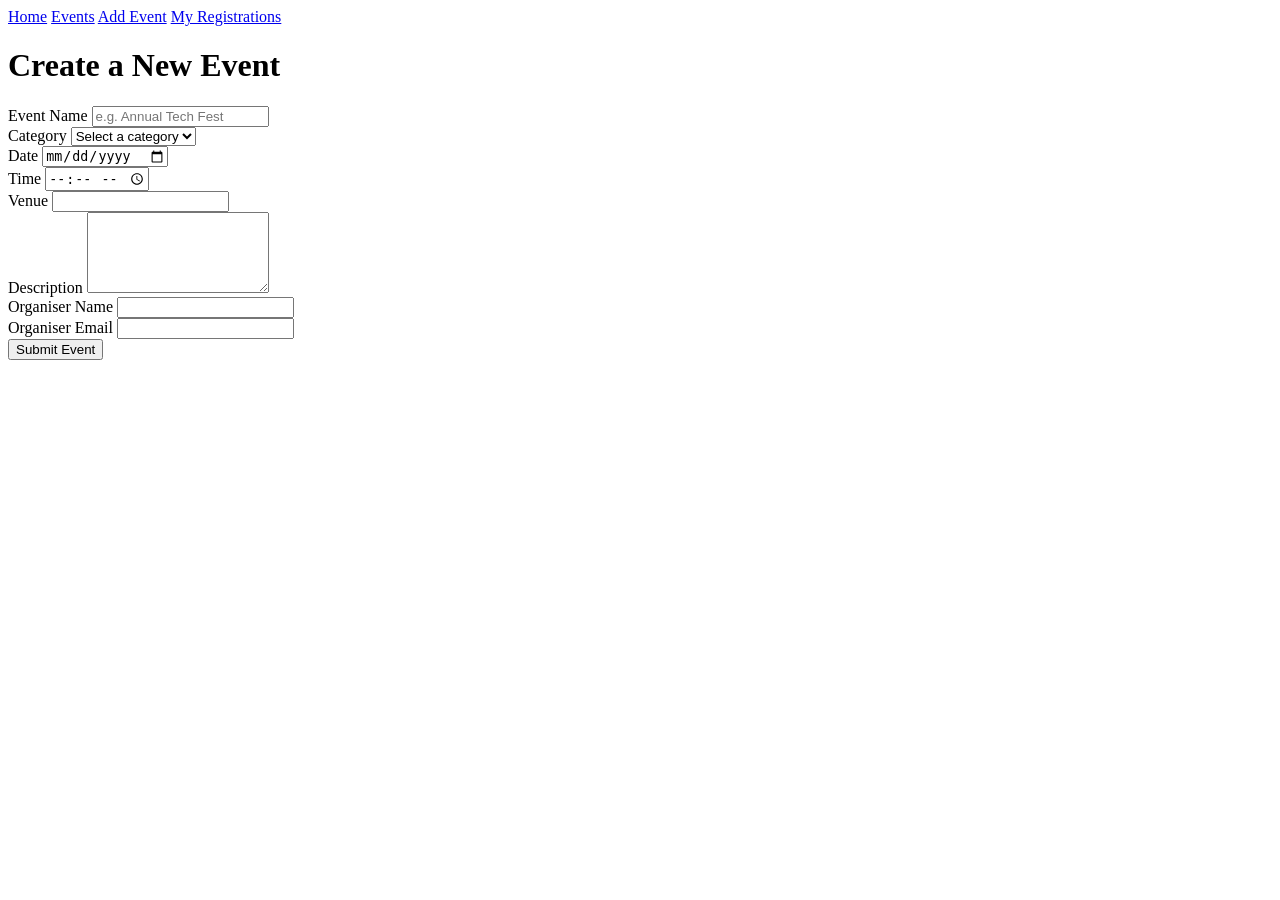
==== add-event.html @ 95e7bf15 "Add files via upload" ====
<!DOCTYPE html>
<html lang="en">
<head>
    <meta charset="UTF-8">
    <meta name="viewport" content="width=device-width, initial-scale=1.0">
    <title>CampusConnect - Add Event</title>
    <!-- Linked CSS for Week 2 -->
    <link rel="stylesheet" href="css/styles.css">
</head>
<body>
    <header>
        <nav>
            <a href="index.html">Home</a>
            <a href="events.html">Events</a>
            <a href="add-event.html">Add Event</a>
            <a href="my-registrations.html">My Registrations</a>
        </nav>
    </header>

    <main>
        <h1>Create a New Event</h1>
        
        <form id="add-event-form">
            <div>
                <label for="event-name">Event Name</label>
                <input type="text" id="event-name" name="eventName" placeholder="e.g. Annual Tech Fest" required>
            </div>

            <div>
                <label for="category">Category</label>
                <select id="category" name="category" required>
                    <option value="" disabled selected>Select a category</option>
                    <option value="fest">Fest</option>
                    <option value="workshop">Workshop</option>
                    <option value="sports">Sports</option>
                    <option value="club">Club</option>
                </select>
            </div>

            <div>
                <label for="event-date">Date</label>
                <input type="date" id="event-date" name="eventDate" required>
            </div>

            <div>
                <label for="event-time">Time</label>
                <input type="time" id="event-time" name="eventTime" required>
            </div>

            <div>
                <label for="venue">Venue</label>
                <input type="text" id="venue" name="venue" required>
            </div>

            <div>
                <label for="description">Description</label>
                <textarea id="description" name="description" rows="5" required></textarea>
            </div>

            <div>
                <label for="org-name">Organiser Name</label>
                <input type="text" id="org-name" name="orgName" required>
            </div>

            <div>
                <label for="org-email">Organiser Email</label>
                <input type="email" id="org-email" name="orgEmail" required>
            </div>

            <button type="submit">Submit Event</button>
        </form>
    </main>
</body>
</html>
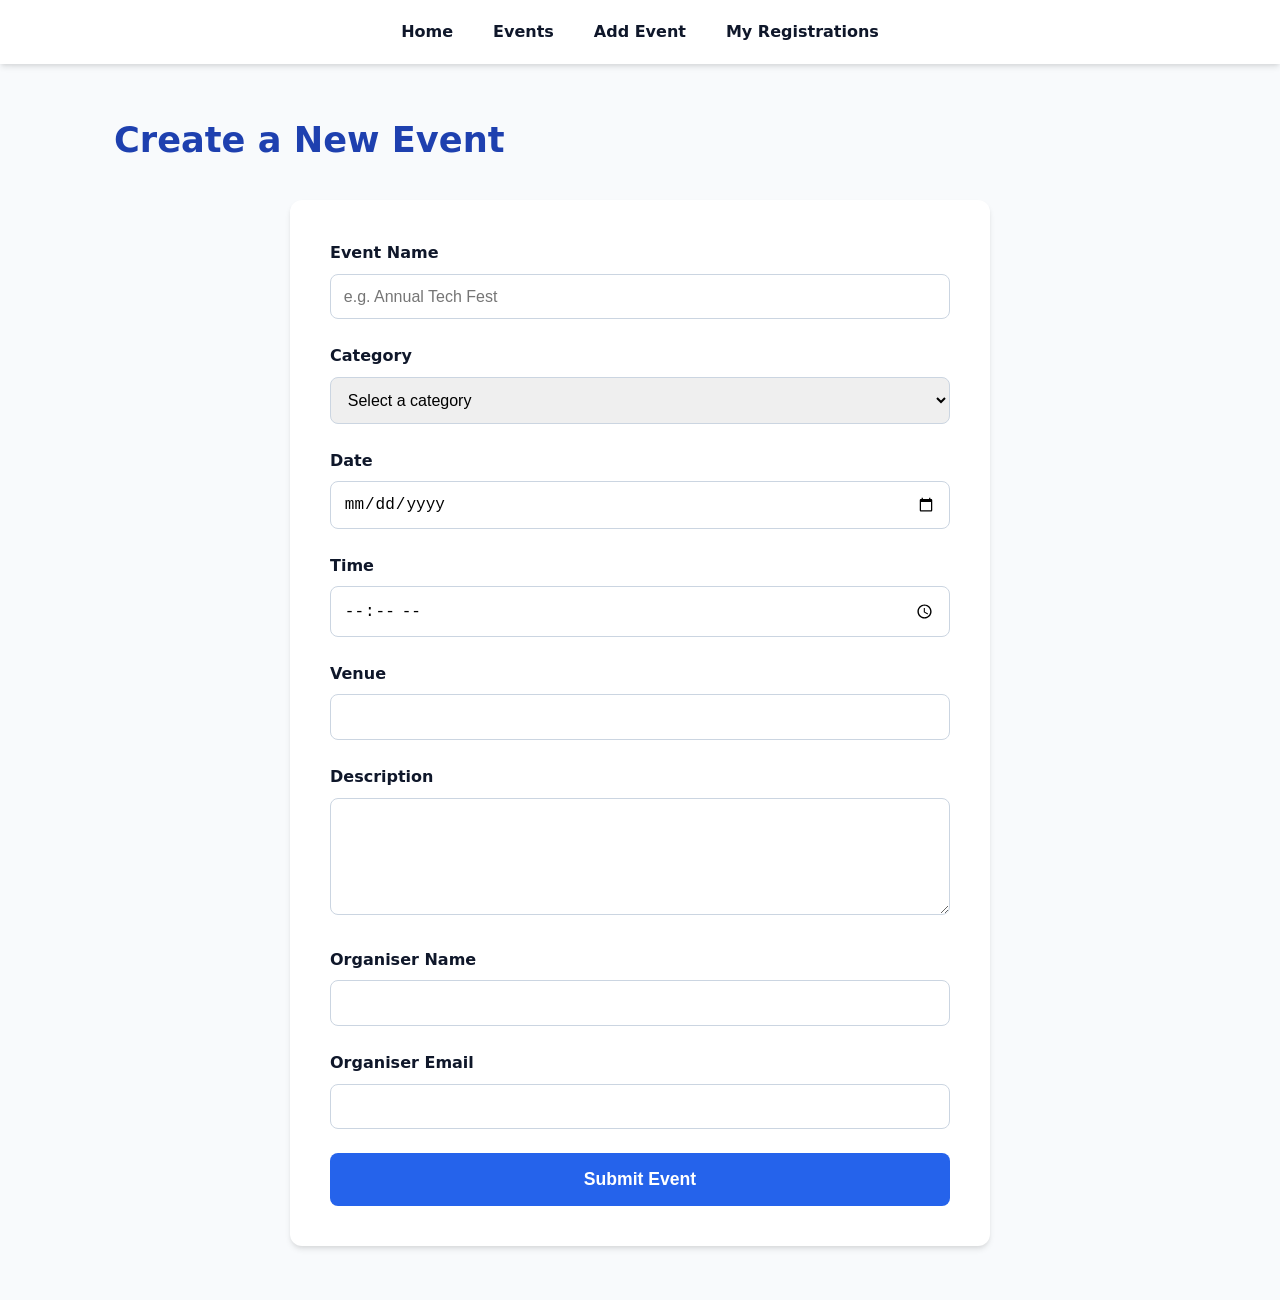
==== commit d913ebfb: "Fix HTML formatting in add-event.html" ====
--- a/add-event.html
+++ b/add-event.html
@@ -72,3 +72,5 @@
     </main>
 </body>
 </html>
+
+
--- a/css/styles.css
+++ b/css/styles.css
@@ -0,0 +1,280 @@
+/* --- CampusConnect Global Styles (Week 2) --- */
+
+/* 1. Design Tokens & Variables */
+:root {
+    --primary: #2563eb;          /* Modern Brand Blue */
+    --secondary: #1e40af;        /* Dark Navy */
+    --accent: #f59e0b;           /* Amber for CTA buttons */
+    --success: #10b981;          /* Green for registration */
+    --bg: #f8fafc;               /* Light grayish blue background */
+    --card-bg: #ffffff;          /* Clean white for cards */
+    --text: #0f172a;             /* Dark slate text */
+    --text-muted: #64748b;       /* Gray for secondary text */
+    --radius: 12px;
+    --shadow: 0 4px 6px -1px rgba(0, 0, 0, 0.1), 0 2px 4px -1px rgba(0, 0, 0, 0.06);
+    --transition: all 0.3s ease;
+}
+
+/* 2. Global Reset */
+* {
+    margin: 0;
+    padding: 0;
+    box-sizing: border-box;
+}
+
+body {
+    font-family: 'Inter', system-ui, -apple-system, sans-serif;
+    background-color: var(--bg);
+    color: var(--text);
+    line-height: 1.6;
+}
+
+/* 3. Navigation Bar */
+header {
+    background-color: var(--card-bg);
+    padding: 1.2rem 0;
+    box-shadow: var(--shadow);
+    position: sticky;
+    top: 0;
+    z-index: 1000;
+}
+
+nav {
+    max-width: 1200px;
+    margin: 0 auto;
+    display: flex;
+    justify-content: center;
+    gap: 2.5rem;
+    padding: 0 1rem;
+}
+
+nav a {
+    text-decoration: none;
+    color: var(--text);
+    font-weight: 600;
+    font-size: 1rem;
+    transition: var(--transition);
+}
+
+nav a:hover {
+    color: var(--primary);
+}
+
+/* 4. Main Container */
+main {
+    max-width: 1100px;
+    margin: 3rem auto;
+    padding: 0 1.5rem;
+}
+
+h1 {
+    font-size: 2.2rem;
+    margin-bottom: 2rem;
+    color: var(--secondary);
+}
+
+/* 5. Home Page (index.html) */
+.hero {
+    background: linear-gradient(135deg, var(--primary), var(--secondary));
+    color: white;
+    padding: 5rem 2rem;
+    border-radius: var(--radius);
+    text-align: center;
+    margin-bottom: 4rem;
+}
+
+.hero h1 {
+    color: white;
+    font-size: 3rem;
+    margin-bottom: 1rem;
+}
+
+.hero p {
+    font-size: 1.2rem;
+    opacity: 0.9;
+    margin-bottom: 2rem;
+}
+
+.hero a {
+    display: inline-block;
+    background: var(--accent);
+    color: white;
+    padding: 1rem 2rem;
+    text-decoration: none;
+    border-radius: 8px;
+    font-weight: bold;
+    transition: transform 0.2s;
+}
+
+.hero a:hover {
+    transform: scale(1.05);
+}
+
+.featured-events article {
+    background: var(--card-bg);
+    padding: 1.5rem;
+    border-radius: var(--radius);
+    margin-bottom: 1rem;
+    box-shadow: var(--shadow);
+    border-left: 6px solid var(--primary);
+}
+
+/* 6. Events List Grid (events.html) */
+.filters {
+    display: flex;
+    gap: 1rem;
+    margin-bottom: 2.5rem;
+    flex-wrap: wrap;
+}
+
+.filters button {
+    padding: 0.6rem 1.2rem;
+    border: none;
+    background: white;
+    border-radius: 20px;
+    font-weight: 600;
+    color: var(--text-muted);
+    cursor: pointer;
+    box-shadow: var(--shadow);
+    transition: var(--transition);
+}
+
+.filters button:hover {
+    background: var(--primary);
+    color: white;
+}
+
+#events-grid {
+    display: grid;
+    grid-template-columns: repeat(auto-fill, minmax(320px, 1fr));
+    gap: 2rem;
+}
+
+#events-grid article {
+    background: var(--card-bg);
+    padding: 2rem;
+    border-radius: var(--radius);
+    box-shadow: var(--shadow);
+    display: flex;
+    flex-direction: column;
+}
+
+#events-grid article span {
+    background: #dbeafe;
+    color: var(--primary);
+    padding: 0.3rem 0.8rem;
+    border-radius: 12px;
+    font-size: 0.75rem;
+    font-weight: 800;
+    text-transform: uppercase;
+    width: fit-content;
+    margin-bottom: 1rem;
+}
+
+#events-grid article h2 {
+    font-size: 1.4rem;
+    margin-bottom: 1rem;
+}
+
+#events-grid article a {
+    margin-top: auto;
+    padding-top: 1rem;
+    color: var(--primary);
+    text-decoration: none;
+    font-weight: bold;
+}
+
+/* 7. Event Details (event-detail.html) */
+#detail-container {
+    background: var(--card-bg);
+    padding: 3rem;
+    border-radius: var(--radius);
+    box-shadow: var(--shadow);
+}
+
+dl {
+    display: grid;
+    grid-template-columns: 140px 1fr;
+    gap: 0.8rem;
+    margin: 2rem 0;
+    padding: 1.5rem;
+    background: #f1f5f9;
+    border-radius: 8px;
+}
+
+dt { font-weight: 700; color: var(--text-muted); }
+dd { font-weight: 500; }
+
+#register-btn {
+    width: 100%;
+    padding: 1.2rem;
+    background: var(--success);
+    color: white;
+    border: none;
+    border-radius: 8px;
+    font-size: 1.1rem;
+    font-weight: bold;
+    cursor: pointer;
+    margin-top: 2rem;
+    transition: var(--transition);
+}
+
+#register-btn:hover { background: #059669; }
+
+/* 8. Forms (add-event.html) */
+#add-event-form {
+    background: var(--card-bg);
+    padding: 2.5rem;
+    border-radius: var(--radius);
+    box-shadow: var(--shadow);
+    max-width: 700px;
+    margin: 0 auto;
+}
+
+#add-event-form div {
+    margin-bottom: 1.5rem;
+}
+
+#add-event-form label {
+    display: block;
+    margin-bottom: 0.5rem;
+    font-weight: 600;
+}
+
+#add-event-form input,
+#add-event-form select,
+#add-event-form textarea {
+    width: 100%;
+    padding: 0.8rem;
+    border: 1px solid #cbd5e1;
+    border-radius: 8px;
+    font-size: 1rem;
+}
+
+#add-event-form button {
+    width: 100%;
+    padding: 1rem;
+    background: var(--primary);
+    color: white;
+    border: none;
+    border-radius: 8px;
+    font-size: 1.1rem;
+    font-weight: bold;
+    cursor: pointer;
+}
+
+/* 9. Footer */
+footer {
+    text-align: center;
+    padding: 4rem 1rem;
+    color: var(--text-muted);
+    font-size: 0.9rem;
+}
+
+/* 10. Responsive Design */
+@media (max-width: 768px) {
+    nav { gap: 1rem; }
+    .hero h1 { font-size: 2.2rem; }
+    dl { grid-template-columns: 1fr; }
+    dl dt { margin-top: 0.5rem; }
+}
